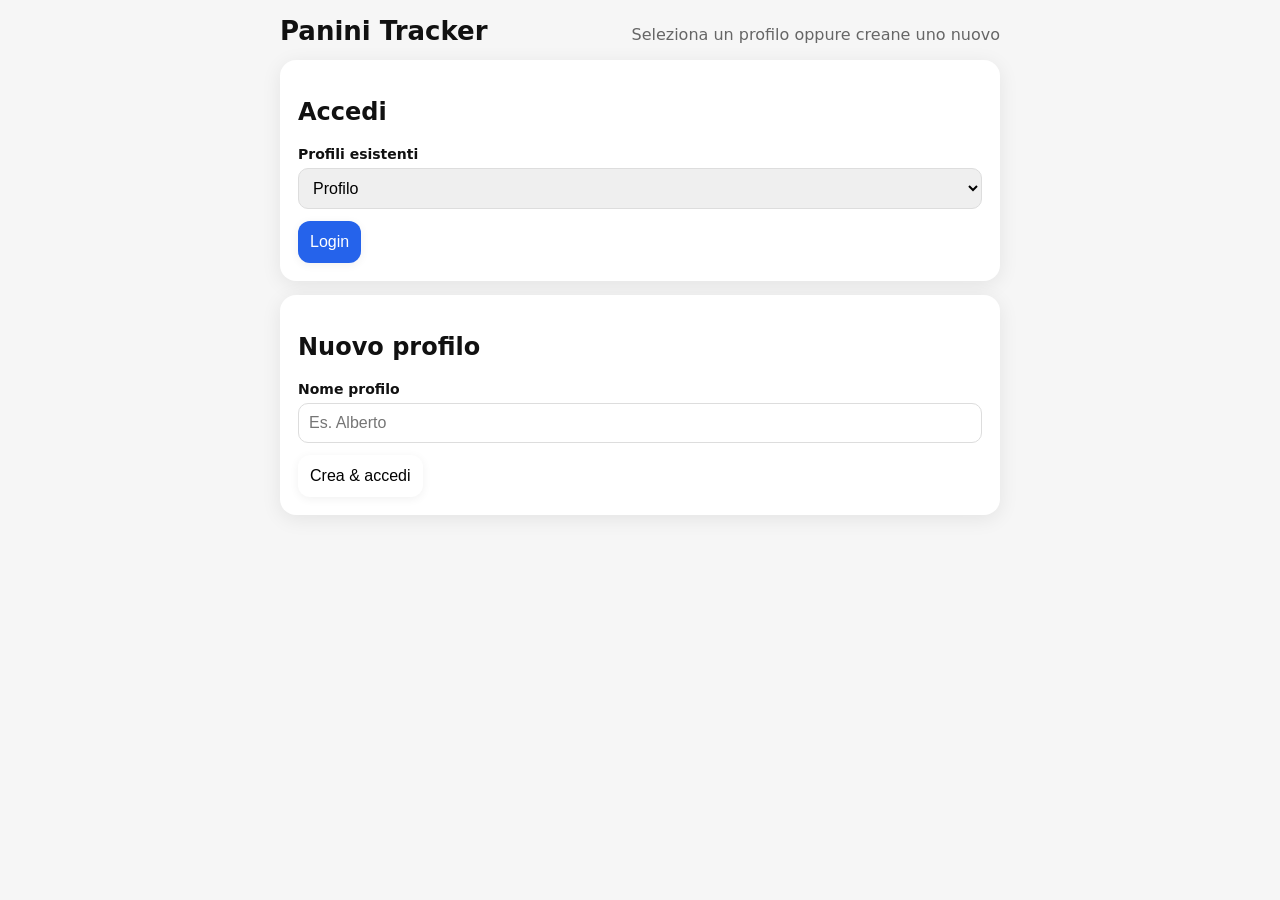
==== index.html @ 814c317c "init" ====
<!doctype html>
<html lang="it">
<head>
  <meta charset="UTF-8" />
  <meta name="viewport" content="width=device-width, initial-scale=1" />
  <title>Panini Tracker · Login</title>
  <link rel="stylesheet" href="style.css" />
</head>
<body>
  <main class="wrap">
    <header class="top">
      <h1>Panini Tracker</h1>
      <p class="muted">Seleziona un profilo oppure creane uno nuovo</p>
    </header>

    <section class="card">
      <h2>Accedi</h2>
      <div class="field">
        <label for="profileSelect">Profili esistenti</label>
        <select id="profileSelect"></select>
      </div>
      <button id="btnLogin" class="primary">Login</button>
    </section>

    <section class="card">
      <h2>Nuovo profilo</h2>
      <div class="field">
        <label for="newProfileName">Nome profilo</label>
        <input id="newProfileName" type="text" placeholder="Es. Alberto" />
      </div>
      <button id="btnCreateLogin">Crea &amp; accedi</button>
    </section>
  </main>

  <script src="storage.js"></script>
  <script src="login.js"></script>
</body>
</html>
---- style.css ----
body { font-family: system-ui, sans-serif; margin: 0; background: #f6f6f6; color: #111; }
.wrap { max-width: 720px; margin: 0 auto; padding: 16px; }
.top { display: flex; align-items: center; justify-content: space-between; gap: 12px; }
.top h1 { margin: 0; font-size: 26px; }
.top-actions { display: flex; gap: 8px; }
.muted { color: #666; margin: 6px 0 0; }
.small { font-size: 13px; }
.card { background: white; border-radius: 16px; padding: 18px; margin: 14px 0; box-shadow: 0 4px 20px rgba(0,0,0,.08); }
.card.inner { margin: 12px 0 0; box-shadow: none; border: 1px solid #eee; }
.meta { display: flex; justify-content: space-between; opacity: .8; font-size: 14px; }
.field { display: flex; flex-direction: column; gap: 6px; margin-bottom: 12px; }
label { font-weight: 600; font-size: 14px; }
input, select, textarea { font-size: 16px; padding: 10px; border-radius: 10px; border: 1px solid #ddd; box-sizing: border-box; }
button { cursor: pointer; }
button:disabled { opacity: .5; cursor: not-allowed; }
button { font-size: 16px; padding: 12px; border-radius: 12px; border: 0; box-shadow: 0 2px 10px rgba(0,0,0,.06); background: #fff; }
button.primary { background: #2563eb; color: white; }
button.ghost { background: #f0f4ff; color: #1d4ed8; box-shadow: none; }
.small-btn { padding: 8px 10px; font-size: 14px; }
.actions { display: grid; grid-template-columns: 1fr 1fr; gap: 10px; }
.actions.single { grid-template-columns: 1fr; }
.quick { margin-top: 18px; background: #f8fafc; padding: 14px; border-radius: 12px; border: 1px solid #e2e8f0; }
.quick textarea { width: 100%; }
.quickActions { display: grid; grid-template-columns: 1fr 1fr; gap: 10px; margin-top: 10px; }
.small { margin-top: 8px; min-height: 18px; }
.foot { margin-top: 16px; opacity: .8; }
.bar { display: grid; grid-template-columns: 1fr auto; gap: 10px; align-items: center; background: #f8fafc; padding: 12px; border-radius: 12px; border: 1px solid #e2e8f0; }
.bar select { padding: 6px; }
.card #card { border: none; box-shadow: none; padding: 0; }
#card { background: white; border-radius: 16px; padding: 22px; margin: 14px 0; box-shadow: 0 4px 20px rgba(0,0,0,.08); user-select: none; touch-action: pan-y; }
.num { font-size: 56px; font-weight: 800; }
.title { margin-top: 6px; font-size: 18px; font-weight: 600; }
.state { margin-top: 6px; font-size: 16px; opacity: .8; }
.hint { margin-top: 12px; font-size: 13px; opacity: .6; }
.list { display: flex; flex-direction: column; gap: 10px; }
.list-row { display: flex; align-items: center; justify-content: space-between; gap: 10px; padding: 12px; border: 1px solid #eee; border-radius: 12px; background: #fafafa; }
.hidden { display: none; }
.action-buttons { display: flex; gap: 8px; }
.mode-switch { display: flex; gap: 10px; margin-bottom: 12px; }
.stats { display: grid; grid-template-columns: repeat(auto-fit, minmax(120px, 1fr)); gap: 10px; margin-bottom: 12px; }
.controls { display: grid; grid-template-columns: repeat(auto-fit, minmax(160px, 1fr)); gap: 10px; margin-bottom: 12px; }
.stickers .row { display: flex; justify-content: space-between; align-items: center; padding: 10px 12px; border: 1px solid #eee; border-radius: 12px; background: #fff; cursor: pointer; }
.stickers .row:hover { border-color: #d0d7e2; }
.row-main { display: flex; flex-direction: column; gap: 4px; }
.row-title { font-weight: 700; }
.row-meta { font-size: 13px; color: #555; }
.section-header { margin: 14px 0 6px; font-size: 15px; font-weight: 800; color: #111; }
.sectionGroup { border: 1px solid #eee; border-radius: 12px; margin-bottom: 10px; background: #fff; }
.sectionHeader { width: 100%; text-align: left; padding: 10px 12px; border: 0; background: #f6f7fb; border-radius: 12px 12px 0 0; display: flex; justify-content: space-between; align-items: center; cursor: pointer; }
.sectionHeader .left { display: flex; gap: 8px; align-items: center; }
.sectionHeader .caret { font-size: 14px; }
.sectionHeader .sectionName { font-weight: 700; }
.sectionHeader .sectionStats { font-size: 12px; color: #555; }
.sectionBody { padding: 8px 10px; }
.collapsed .sectionBody { display: none; }
.collapsed .sectionHeader .caret { transform: rotate(-90deg); }
.badge { padding: 4px 8px; border-radius: 10px; font-size: 12px; font-weight: 700; }
.badge.missing { background: #fee2e2; color: #991b1b; }
.badge.owned { background: #dcfce7; color: #166534; }
.badge.dup { background: #e0e7ff; color: #4338ca; }
.badge.unrated { background: #e5e7eb; color: #374151; }
.sticker-detail { padding: 10px 12px; border: 1px solid #eee; border-top: 0; border-radius: 0 0 12px 12px; background: #f9fafb; }
.detail-actions { display: flex; flex-wrap: wrap; gap: 8px; margin-top: 8px; }
.detail-actions button { flex: 1; min-width: 110px; }
.detail-line { font-size: 14px; margin: 4px 0; }
.btn-secondary { background: #eef2ff; color: #312e81; }
.btn-danger { background: #fee2e2; color: #991b1b; }
.toast { position: fixed; left: 50%; bottom: 24px; transform: translateX(-50%); background: rgba(17,24,39,0.9); color: #fff; padding: 10px 14px; border-radius: 12px; box-shadow: 0 4px 20px rgba(0,0,0,0.2); z-index: 1000; transition: opacity 0.2s ease, transform 0.2s ease; }
.toast.hidden { opacity: 0; pointer-events: none; transform: translateX(-50%) translateY(8px); }

@media (max-width: 560px) {
  .wrap { padding: 12px; }
  .top { flex-direction: column; align-items: flex-start; }
  .meta { flex-direction: column; gap: 4px; }
  .actions { grid-template-columns: 1fr; }
  .quickActions { grid-template-columns: 1fr; }
  .bar { grid-template-columns: 1fr; }
}
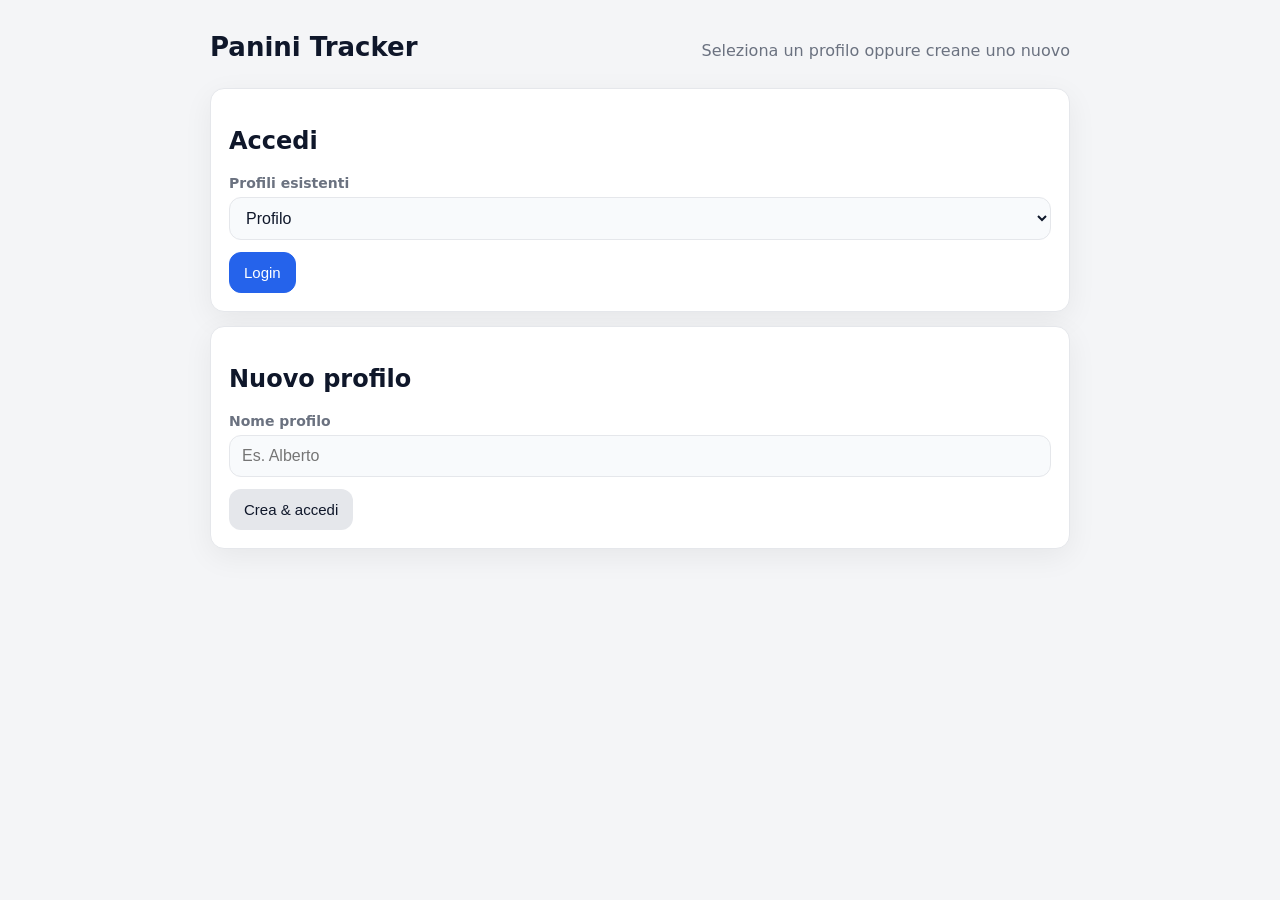
==== commit c0372544: "online" ====
--- a/index.html
+++ b/index.html
@@ -3,8 +3,10 @@
 <head>
   <meta charset="UTF-8" />
   <meta name="viewport" content="width=device-width, initial-scale=1" />
+  <meta name="theme-color" content="#2f5eea" />
   <title>Panini Tracker · Login</title>
-  <link rel="stylesheet" href="style.css" />
+  <link rel="manifest" href="./manifest.webmanifest" />
+  <link rel="stylesheet" href="./style.css" />
 </head>
 <body>
   <main class="wrap">
@@ -32,7 +34,8 @@
     </section>
   </main>
 
-  <script src="storage.js"></script>
-  <script src="login.js"></script>
+  <script src="./storage.js"></script>
+  <script src="./pwa.js"></script>
+  <script src="./login.js"></script>
 </body>
 </html>
--- a/style.css
+++ b/style.css
@@ -1,78 +1,150 @@
-body { font-family: system-ui, sans-serif; margin: 0; background: #f6f6f6; color: #111; }
-.wrap { max-width: 720px; margin: 0 auto; padding: 16px; }
-.top { display: flex; align-items: center; justify-content: space-between; gap: 12px; }
+:root {
+  --bg: #f4f5f7;
+  --surface: #ffffff;
+  --text: #0f172a;
+  --muted: #6b7280;
+  --border: #e5e7eb;
+  --primary: #2563eb;
+  --success: #16a34a;
+  --danger: #ef4444;
+  --primaryText: #ffffff;
+  --dangerText: #ffffff;
+  --badgeMissing: #fee2e2;
+  --badgeOwned: #dcfce7;
+  --badgeDup: #e0e7ff;
+  --badgeUnrated: #e5e7eb;
+}
+
+* { box-sizing: border-box; }
+body { font-family: system-ui, -apple-system, "Segoe UI", sans-serif; margin: 0; background: var(--bg); color: var(--text); }
+.wrap { max-width: 900px; margin: 0 auto; padding: 20px; }
+.top { display: flex; align-items: center; justify-content: space-between; gap: 12px; position: sticky; top: 0; background: var(--bg); z-index: 5; padding: 12px 0; }
 .top h1 { margin: 0; font-size: 26px; }
 .top-actions { display: flex; gap: 8px; }
-.muted { color: #666; margin: 6px 0 0; }
+.muted { color: var(--muted); margin: 6px 0 0; }
 .small { font-size: 13px; }
-.card { background: white; border-radius: 16px; padding: 18px; margin: 14px 0; box-shadow: 0 4px 20px rgba(0,0,0,.08); }
-.card.inner { margin: 12px 0 0; box-shadow: none; border: 1px solid #eee; }
-.meta { display: flex; justify-content: space-between; opacity: .8; font-size: 14px; }
+.card { background: var(--surface); border-radius: 14px; padding: 18px; margin: 14px 0; box-shadow: 0 8px 30px rgba(0,0,0,.06); border: 1px solid var(--border); }
+.card.inner { margin: 12px 0 0; box-shadow: none; border: 1px solid var(--border); }
+.meta { display: flex; justify-content: space-between; opacity: .9; font-size: 14px; gap: 6px; flex-wrap: wrap; }
 .field { display: flex; flex-direction: column; gap: 6px; margin-bottom: 12px; }
-label { font-weight: 600; font-size: 14px; }
-input, select, textarea { font-size: 16px; padding: 10px; border-radius: 10px; border: 1px solid #ddd; box-sizing: border-box; }
-button { cursor: pointer; }
-button:disabled { opacity: .5; cursor: not-allowed; }
-button { font-size: 16px; padding: 12px; border-radius: 12px; border: 0; box-shadow: 0 2px 10px rgba(0,0,0,.06); background: #fff; }
-button.primary { background: #2563eb; color: white; }
-button.ghost { background: #f0f4ff; color: #1d4ed8; box-shadow: none; }
-.small-btn { padding: 8px 10px; font-size: 14px; }
-.actions { display: grid; grid-template-columns: 1fr 1fr; gap: 10px; }
+label { font-weight: 600; font-size: 14px; color: var(--muted); }
+input, select, textarea { font-size: 16px; padding: 11px 12px; border-radius: 12px; border: 1px solid var(--border); background: #f8fafc; color: var(--text); transition: border 0.2s ease, box-shadow 0.2s ease; }
+input:focus, select:focus, textarea:focus { outline: none; border-color: var(--primary); box-shadow: 0 0 0 3px rgba(37,99,235,0.15); }
+textarea { resize: vertical; min-height: 90px; }
+button { cursor: pointer; font-size: 15px; padding: 11px 14px; border-radius: 12px; border: 1px solid transparent; background: #e5e7eb; color: var(--text); transition: transform 0.1s ease, box-shadow 0.2s ease, border 0.2s ease; }
+button:disabled { opacity: .6; cursor: not-allowed; }
+button:hover:not(:disabled) { transform: translateY(-1px); box-shadow: 0 6px 18px rgba(0,0,0,0.08); }
+.primary { background: var(--primary); color: var(--primaryText); border-color: var(--primary); }
+.ghost { background: #eef2ff; color: #1d4ed8; border-color: #e0e7ff; }
+.btn-danger { background: var(--danger); color: var(--dangerText); border-color: var(--danger); }
+.btn-secondary { background: #eef2ff; color: #312e81; border-color: #e0e7ff; }
+.small-btn { padding: 9px 10px; font-size: 14px; }
+.actions { display: grid; grid-template-columns: repeat(auto-fit, minmax(140px, 1fr)); gap: 10px; }
 .actions.single { grid-template-columns: 1fr; }
-.quick { margin-top: 18px; background: #f8fafc; padding: 14px; border-radius: 12px; border: 1px solid #e2e8f0; }
+.quick { margin-top: 18px; background: #f8fafc; padding: 14px; border-radius: 12px; border: 1px solid var(--border); }
 .quick textarea { width: 100%; }
-.quickActions { display: grid; grid-template-columns: 1fr 1fr; gap: 10px; margin-top: 10px; }
+.quickActions { display: grid; grid-template-columns: repeat(auto-fit, minmax(140px, 1fr)); gap: 10px; margin-top: 10px; }
 .small { margin-top: 8px; min-height: 18px; }
 .foot { margin-top: 16px; opacity: .8; }
-.bar { display: grid; grid-template-columns: 1fr auto; gap: 10px; align-items: center; background: #f8fafc; padding: 12px; border-radius: 12px; border: 1px solid #e2e8f0; }
-.bar select { padding: 6px; }
+.bar { display: grid; grid-template-columns: repeat(auto-fit, minmax(200px, 1fr)); gap: 10px; align-items: center; background: #f8fafc; padding: 12px; border-radius: 12px; border: 1px solid var(--border); }
+.bar select { padding: 10px; }
 .card #card { border: none; box-shadow: none; padding: 0; }
-#card { background: white; border-radius: 16px; padding: 22px; margin: 14px 0; box-shadow: 0 4px 20px rgba(0,0,0,.08); user-select: none; touch-action: pan-y; }
+#card { background: var(--surface); border-radius: 16px; padding: 22px; margin: 14px 0; box-shadow: 0 8px 30px rgba(0,0,0,.08); user-select: none; touch-action: pan-y; border: 1px solid var(--border); }
 .num { font-size: 56px; font-weight: 800; }
 .title { margin-top: 6px; font-size: 18px; font-weight: 600; }
-.state { margin-top: 6px; font-size: 16px; opacity: .8; }
-.hint { margin-top: 12px; font-size: 13px; opacity: .6; }
-.list { display: flex; flex-direction: column; gap: 10px; }
-.list-row { display: flex; align-items: center; justify-content: space-between; gap: 10px; padding: 12px; border: 1px solid #eee; border-radius: 12px; background: #fafafa; }
+.state { margin-top: 6px; font-size: 16px; opacity: .85; }
+.hint { margin-top: 12px; font-size: 13px; color: var(--muted); }
+.list { display: flex; flex-direction: column; gap: 8px; }
+.list-row { display: flex; align-items: center; justify-content: space-between; gap: 10px; padding: 10px 12px; border: 1px solid var(--border); border-radius: 12px; background: #fdfefe; box-shadow: 0 4px 14px rgba(0,0,0,0.04); }
+.list-row:nth-child(2n) { background: #fafbff; }
 .hidden { display: none; }
-.action-buttons { display: flex; gap: 8px; }
-.mode-switch { display: flex; gap: 10px; margin-bottom: 12px; }
-.stats { display: grid; grid-template-columns: repeat(auto-fit, minmax(120px, 1fr)); gap: 10px; margin-bottom: 12px; }
-.controls { display: grid; grid-template-columns: repeat(auto-fit, minmax(160px, 1fr)); gap: 10px; margin-bottom: 12px; }
-.stickers .row { display: flex; justify-content: space-between; align-items: center; padding: 10px 12px; border: 1px solid #eee; border-radius: 12px; background: #fff; cursor: pointer; }
-.stickers .row:hover { border-color: #d0d7e2; }
-.row-main { display: flex; flex-direction: column; gap: 4px; }
-.row-title { font-weight: 700; }
-.row-meta { font-size: 13px; color: #555; }
-.section-header { margin: 14px 0 6px; font-size: 15px; font-weight: 800; color: #111; }
-.sectionGroup { border: 1px solid #eee; border-radius: 12px; margin-bottom: 10px; background: #fff; }
-.sectionHeader { width: 100%; text-align: left; padding: 10px 12px; border: 0; background: #f6f7fb; border-radius: 12px 12px 0 0; display: flex; justify-content: space-between; align-items: center; cursor: pointer; }
+.section-header { margin: 14px 0 6px; font-size: 15px; font-weight: 800; color: var(--text); }
+.sectionGroup { border: 1px solid var(--border); border-radius: 12px; margin-bottom: 10px; background: var(--surface); box-shadow: 0 6px 18px rgba(0,0,0,0.05); }
+.sectionHeader { width: 100%; text-align: left; padding: 12px 14px; border: 0; background: #eef2ff; border-radius: 12px 12px 0 0; display: flex; justify-content: space-between; align-items: center; cursor: pointer; color: var(--text); }
+.sectionHeader:hover { background: #e0e7ff; }
 .sectionHeader .left { display: flex; gap: 8px; align-items: center; }
-.sectionHeader .caret { font-size: 14px; }
+.sectionHeader .caret { font-size: 14px; transition: transform 0.2s ease; }
 .sectionHeader .sectionName { font-weight: 700; }
-.sectionHeader .sectionStats { font-size: 12px; color: #555; }
+.sectionHeader .sectionStats { font-size: 12px; color: var(--muted); }
 .sectionBody { padding: 8px 10px; }
 .collapsed .sectionBody { display: none; }
 .collapsed .sectionHeader .caret { transform: rotate(-90deg); }
-.badge { padding: 4px 8px; border-radius: 10px; font-size: 12px; font-weight: 700; }
-.badge.missing { background: #fee2e2; color: #991b1b; }
-.badge.owned { background: #dcfce7; color: #166534; }
-.badge.dup { background: #e0e7ff; color: #4338ca; }
-.badge.unrated { background: #e5e7eb; color: #374151; }
-.sticker-detail { padding: 10px 12px; border: 1px solid #eee; border-top: 0; border-radius: 0 0 12px 12px; background: #f9fafb; }
+.badge { padding: 4px 9px; border-radius: 999px; font-size: 12px; font-weight: 700; border: 1px solid transparent; }
+.badge.missing { background: var(--badgeMissing); color: #991b1b; border-color: #fecaca; }
+.badge.owned { background: var(--badgeOwned); color: #166534; border-color: #bbf7d0; }
+.badge.dup { background: var(--badgeDup); color: #4338ca; border-color: #c7d2fe; }
+.badge.unrated { background: var(--badgeUnrated); color: #374151; border-color: #d1d5db; }
+.sticker-detail { padding: 10px 12px; border: 1px solid var(--border); border-top: 0; border-radius: 0 0 12px 12px; background: #f9fafb; }
 .detail-actions { display: flex; flex-wrap: wrap; gap: 8px; margin-top: 8px; }
-.detail-actions button { flex: 1; min-width: 110px; }
-.detail-line { font-size: 14px; margin: 4px 0; }
-.btn-secondary { background: #eef2ff; color: #312e81; }
-.btn-danger { background: #fee2e2; color: #991b1b; }
-.toast { position: fixed; left: 50%; bottom: 24px; transform: translateX(-50%); background: rgba(17,24,39,0.9); color: #fff; padding: 10px 14px; border-radius: 12px; box-shadow: 0 4px 20px rgba(0,0,0,0.2); z-index: 1000; transition: opacity 0.2s ease, transform 0.2s ease; }
-.toast.hidden { opacity: 0; pointer-events: none; transform: translateX(-50%) translateY(8px); }
+.detail-actions button { flex: 1; min-width: 120px; }
+.detail-line { font-size: 14px; margin: 4px 0; color: var(--text); }
+.toast { position: fixed; left: 50%; bottom: 24px; transform: translateX(-50%); background: rgba(15,23,42,0.95); color: #fff; padding: 12px 16px; border-radius: 14px; box-shadow: 0 8px 30px rgba(0,0,0,0.25); z-index: 1000; transition: opacity 0.2s ease, transform 0.2s ease; }
+.toast.hidden { opacity: 0; pointer-events: none; transform: translateX(-50%) translateY(10px); }
+.action-buttons { display: flex; gap: 8px; align-items: center; }
+.album-card { align-items: flex-start; }
+.album-info { flex: 1; display: flex; flex-direction: column; gap: 6px; }
+.album-name { font-size: 17px; font-weight: 800; color: var(--text); }
+.album-stats { line-height: 1.4; }
+.progress-track.small-track { height: 8px; background: #e5e7eb; border-radius: 999px; overflow: hidden; border: 1px solid #e5e7eb; }
+.progress-track.small-track .progress-fill { height: 100%; background: linear-gradient(90deg, var(--primary), #60a5fa); border-radius: 999px; transition: width 0.3s ease; }
+.btn-danger.outline { background: #fff1f2; color: var(--danger); border-color: #fecdd3; }
+.card-header { display: flex; justify-content: space-between; align-items: center; gap: 10px; }
+.new-album-btn { padding: 12px 16px; font-weight: 700; box-shadow: 0 8px 20px rgba(37,99,235,0.25); }
+.modal { position: fixed; inset: 0; background: rgba(15,23,42,0.45); display: flex; align-items: center; justify-content: center; z-index: 2000; }
+.modal.hidden { display: none; }
+.modal-content { background: var(--surface); border-radius: 14px; padding: 18px; width: min(420px, 90vw); box-shadow: 0 20px 60px rgba(0,0,0,0.25); border: 1px solid var(--border); }
+.modal-body { margin: 10px 0 14px; display: grid; gap: 6px; }
+.modal-actions { display: flex; justify-content: flex-end; gap: 8px; }
+.compare-selects { display: grid; grid-template-columns: repeat(auto-fit, minmax(220px, 1fr)); gap: 12px; }
+.compare-grid { display: grid; grid-template-columns: repeat(auto-fit, minmax(280px, 1fr)); gap: 14px; }
+.compare-header { display: flex; align-items: center; justify-content: space-between; gap: 8px; margin-bottom: 10px; }
+.compare-list .compare-row { align-items: center; }
+.banner { padding: 10px; border-radius: 10px; background: #fff7ed; color: #9a3412; border: 1px solid #fed7aa; }
+.proposal-card { position: sticky; bottom: 0; }
+.proposal-grid { display: grid; grid-template-columns: repeat(auto-fit, minmax(240px, 1fr)); gap: 10px; }
+.proposal-card .list-row { box-shadow: none; }
 
-@media (max-width: 560px) {
-  .wrap { padding: 12px; }
-  .top { flex-direction: column; align-items: flex-start; }
-  .meta { flex-direction: column; gap: 4px; }
+/* Album counters + progress */
+.stats { display: grid; grid-template-columns: repeat(auto-fit, minmax(140px, 1fr)); gap: 10px; margin-bottom: 12px; }
+.stats div { background: #f8fafc; border: 1px solid var(--border); border-radius: 12px; padding: 10px; box-shadow: inset 0 1px 0 rgba(255,255,255,0.6); }
+.stats strong { display: block; font-size: 17px; }
+.stats .muted { margin: 4px 0 0; }
+.progress-shell { margin-bottom: 12px; }
+.progress-label { display: flex; justify-content: space-between; align-items: center; font-weight: 600; color: var(--text); }
+.progress-track { width: 100%; height: 10px; background: #e5e7eb; border-radius: 999px; overflow: hidden; margin-top: 6px; }
+#progressFill { height: 100%; width: 0; background: linear-gradient(90deg, var(--primary), #60a5fa); border-radius: 999px; transition: width 0.3s ease; }
+
+/* sticker rows */
+.controls { display: grid; grid-template-columns: repeat(auto-fit, minmax(160px, 1fr)); gap: 10px; margin-bottom: 16px; }
+#sectionSelect { min-width: 180px; }
+#stickerList .row { transition: background 0.15s ease, transform 0.1s ease; }
+#stickerList .row:hover { background: #f1f5f9; transform: translateY(-1px); }
+.sectionBody .sticker-block { margin-bottom: 6px; }
+.sectionBody .sticker-block:last-child { margin-bottom: 0; }
+.sectionBody .sticker-block:nth-child(2n) .row { background: #f7f8fb; }
+.row-actions { display: flex; align-items: center; gap: 8px; }
+.row-action { padding: 6px 10px; border-radius: 10px; border: 1px solid var(--border); background: #f8fafc; min-width: 36px; height: 34px; }
+.row-action:hover:not(:disabled) { background: #e5edff; border-color: #c7d2fe; }
+.row { display: flex; align-items: center; justify-content: space-between; gap: 10px; }
+.row-main { display: flex; flex-direction: column; gap: 2px; }
+.row-title { font-weight: 700; font-size: 15px; }
+.row-meta { font-size: 12px; color: var(--muted); }
+.row { border-bottom: 1px solid #f0f2f5; padding-bottom: 6px; }
+.row-actions { flex-wrap: wrap; justify-content: flex-end; }
+.row-flash { animation: rowFlash 0.25s ease; }
+@keyframes rowFlash { from { background: #e0f2fe; } to { background: transparent; } }
+
+/* mode switch */
+.mode-switch { display: flex; gap: 8px; margin-bottom: 10px; }
+.mode-switch .primary { box-shadow: 0 6px 14px rgba(37,99,235,0.25); }
+
+/* mobile tweaks */
+@media (max-width: 640px) {
+  .wrap { padding: 14px; }
+  .top { flex-direction: column; align-items: flex-start; position: static; }
   .actions { grid-template-columns: 1fr; }
   .quickActions { grid-template-columns: 1fr; }
   .bar { grid-template-columns: 1fr; }
+  .list-row { flex-direction: column; align-items: flex-start; }
+  .action-buttons { width: 100%; justify-content: flex-start; }
 }
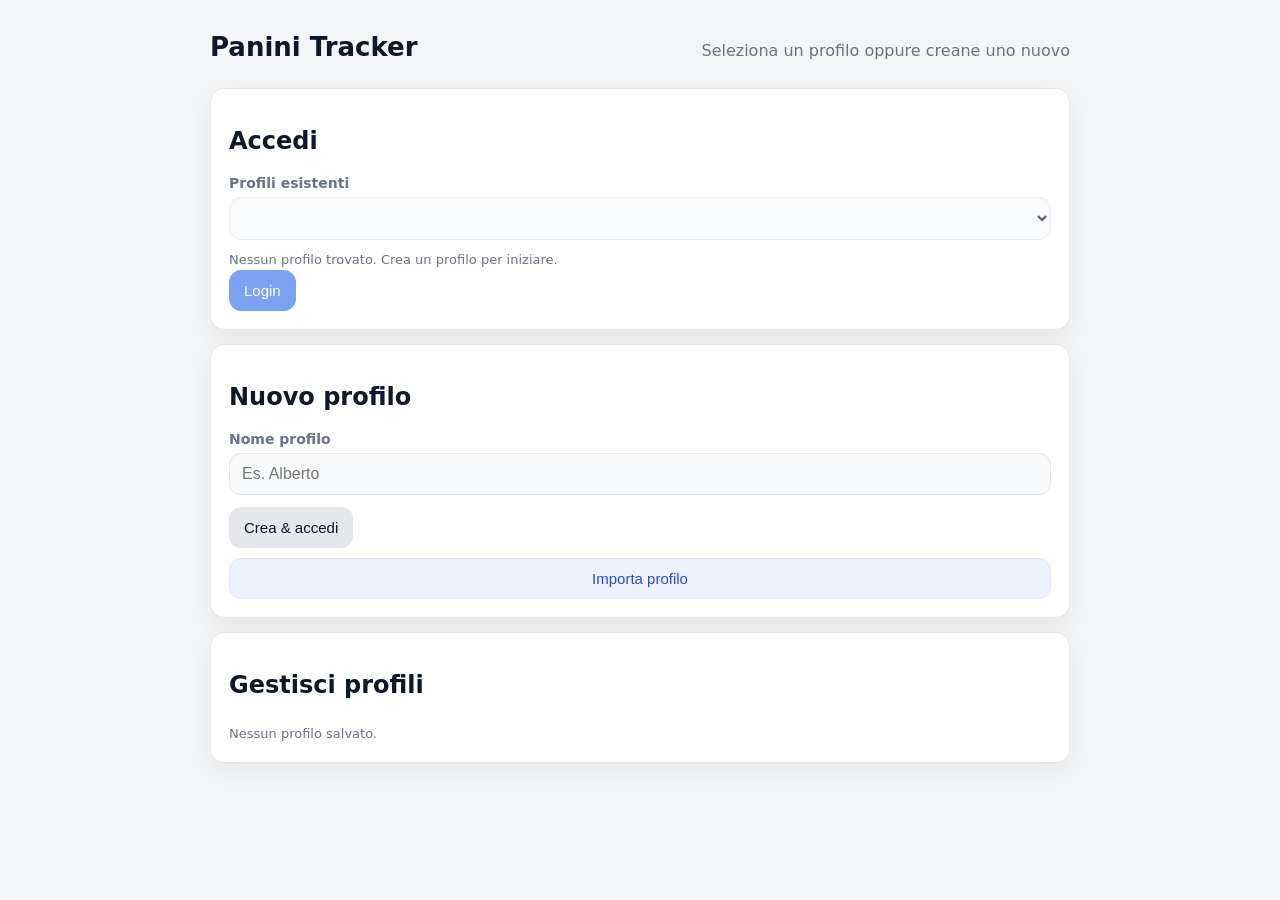
==== commit b75278e6: "profiles" ====
--- a/index.html
+++ b/index.html
@@ -21,6 +21,7 @@
         <label for="profileSelect">Profili esistenti</label>
         <select id="profileSelect"></select>
       </div>
+      <div id="noProfilesMsg" class="muted small hidden">Nessun profilo trovato. Crea un profilo per iniziare.</div>
       <button id="btnLogin" class="primary">Login</button>
     </section>
 
@@ -31,7 +32,34 @@
         <input id="newProfileName" type="text" placeholder="Es. Alberto" />
       </div>
       <button id="btnCreateLogin">Crea &amp; accedi</button>
+      <div class="actions single" style="margin-top:10px;">
+        <button id="btnImportProfile" class="ghost">Importa profilo</button>
+        <input id="profileImportFile" type="file" accept="application/json" class="hidden" />
+      </div>
     </section>
+
+    <section class="card">
+      <h2>Gestisci profili</h2>
+      <div id="profilesList" class="list"></div>
+    </section>
+
+    <div id="profileImportModal" class="modal hidden">
+      <div class="modal-content">
+        <h3>Importa profilo</h3>
+        <div class="modal-body">
+          <div><strong>Profilo:</strong> <span id="impProfileName"></span></div>
+          <div><strong>ID:</strong> <span id="impProfileId"></span></div>
+          <div><strong>Album:</strong> <span id="impAlbumCount"></span></div>
+          <div><strong>Totale figurine possedute:</strong> <span id="impOwned"></span></div>
+        </div>
+        <div class="modal-actions">
+          <button id="btnCancelProfileImport" class="ghost small-btn">Annulla</button>
+          <button id="btnConfirmProfileImport" class="primary small-btn">Importa</button>
+        </div>
+      </div>
+    </div>
+
+    <div id="toast" class="toast hidden"></div>
   </main>
 
   <script src="./storage.js"></script>
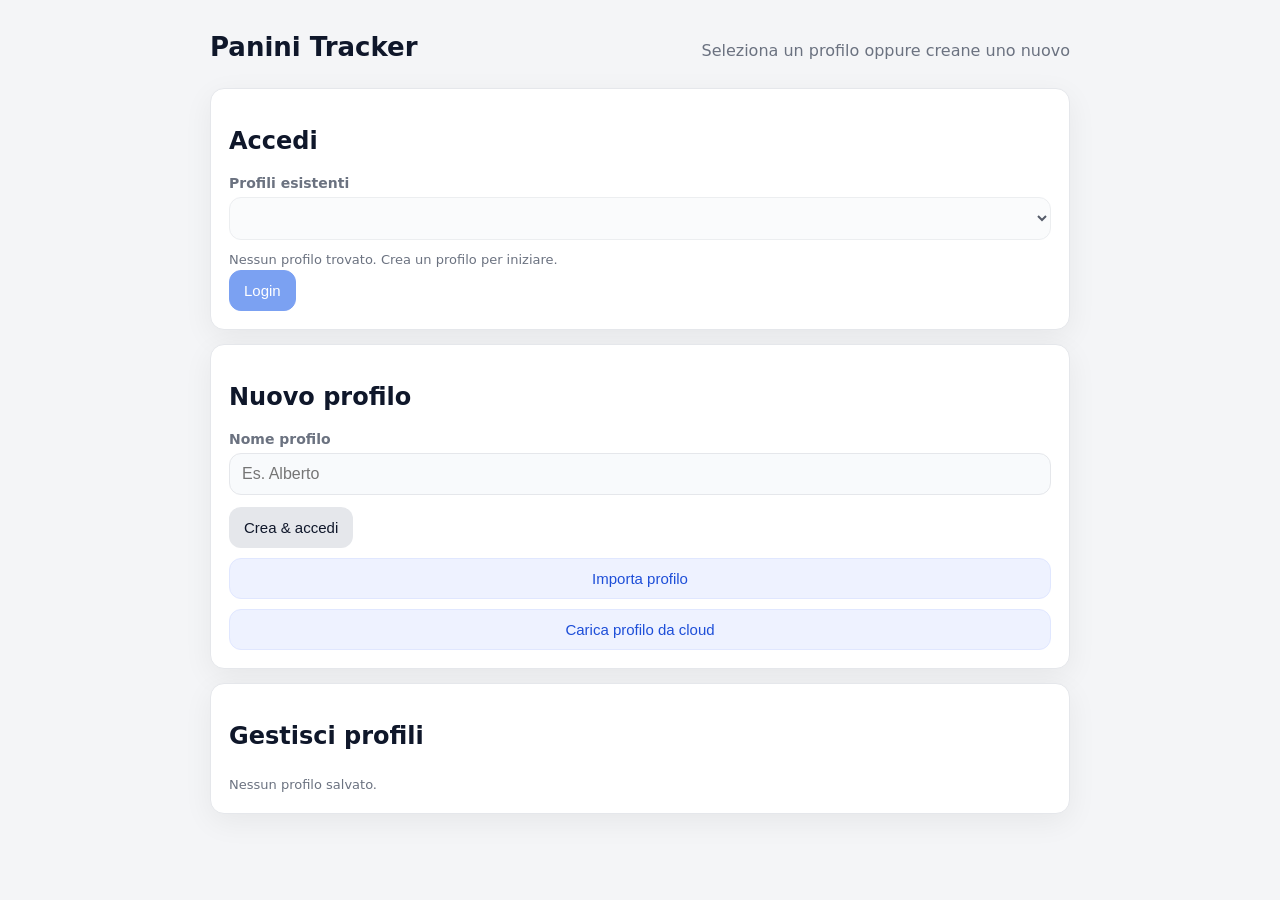
==== commit f1076252: "supabase_working" ====
--- a/index.html
+++ b/index.html
@@ -35,6 +35,7 @@
       <div class="actions single" style="margin-top:10px;">
         <button id="btnImportProfile" class="ghost">Importa profilo</button>
         <input id="profileImportFile" type="file" accept="application/json" class="hidden" />
+        <button id="btnCloudImport" class="ghost">Carica profilo da cloud</button>
       </div>
     </section>
 
@@ -59,10 +60,39 @@
       </div>
     </div>
 
+    <div id="cloudImportModal" class="modal hidden">
+      <div class="modal-content">
+        <h3>Importa da cloud</h3>
+        <div class="modal-body">
+          <div class="field">
+            <label for="cloudTokenInput">Token o link</label>
+            <input id="cloudTokenInput" type="text" placeholder="Incolla il link o il token" />
+          </div>
+          <div id="cloudStatus" class="muted small"></div>
+        </div>
+        <div class="modal-actions">
+          <button id="btnCancelCloudImport" class="ghost small-btn">Annulla</button>
+          <button id="btnFetchCloud" class="primary small-btn">Carica</button>
+        </div>
+      </div>
+    </div>
+
+    <div id="cloudPreviewModal" class="modal hidden">
+      <div class="modal-content">
+        <h3>Anteprima profilo</h3>
+        <div id="cloudPreviewBody" class="modal-body"></div>
+        <div class="modal-actions">
+          <button id="btnCancelCloudPreview" class="ghost small-btn">Annulla</button>
+          <button id="btnConfirmCloudImport" class="primary small-btn">Importa</button>
+        </div>
+      </div>
+    </div>
+
     <div id="toast" class="toast hidden"></div>
   </main>
 
   <script src="./storage.js"></script>
+  <script src="./cloud.js"></script>
   <script src="./pwa.js"></script>
   <script src="./login.js"></script>
 </body>
